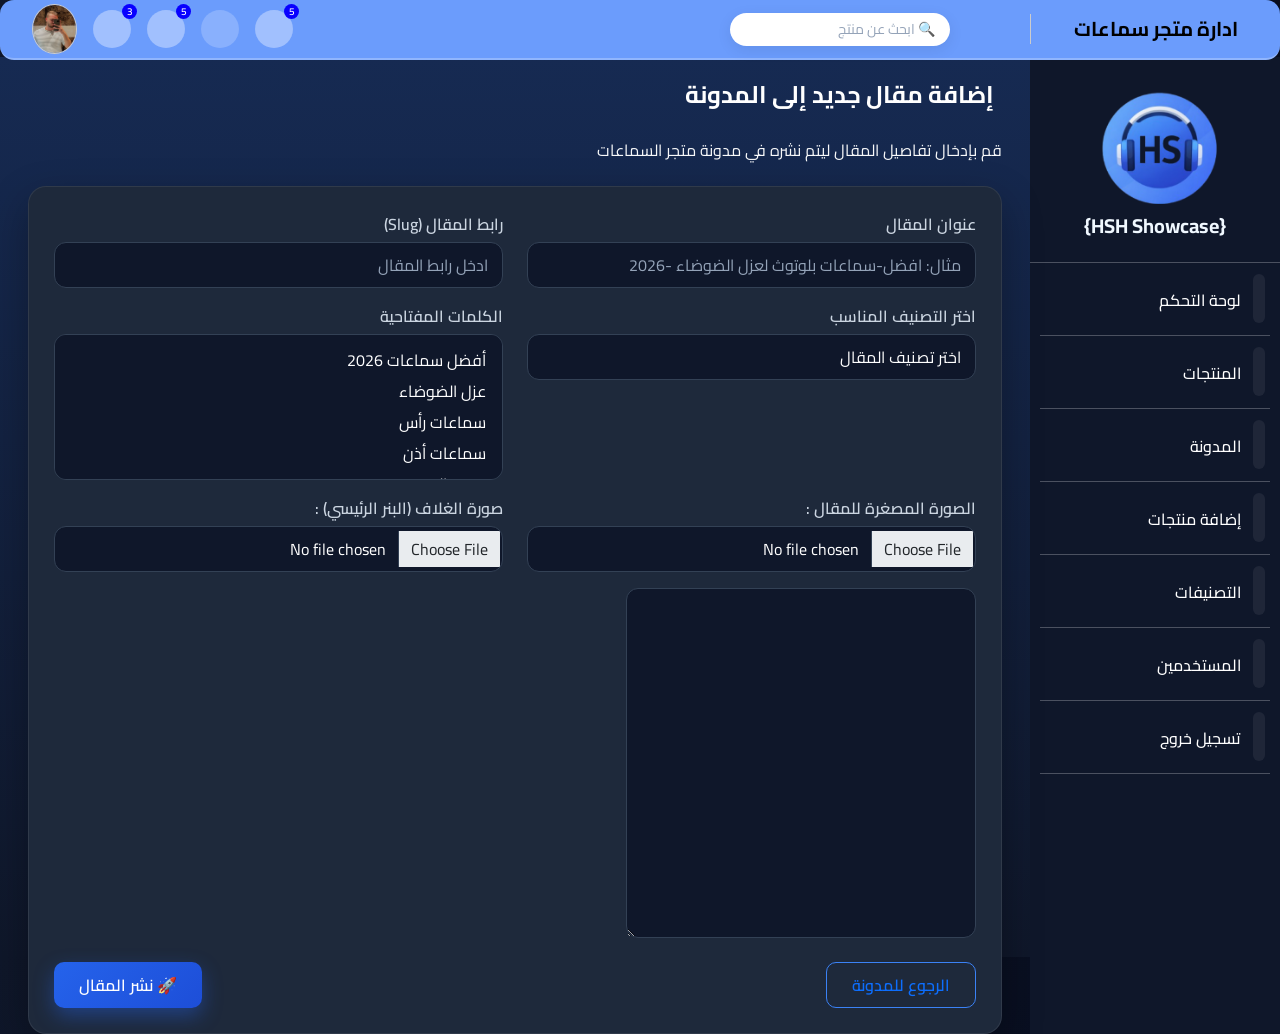
==== add-blogs.html @ 1dff1af6 "Add files via upload" ====
<!DOCTYPE html>
<html lang="ar" dir="rtl">

<head>
    <meta charset="UTF-8">
    <meta name="viewport" content="width=device-width, initial-scale=1.0">
    <title>اضافة مدونة</title>
    <link rel="stylesheet" href="https://cdnjs.cloudflare.com/ajax/libs/font-awesome/7.0.1/css/all.min.css"
        integrity="sha512-2SwdPD6INVrV/lHTZbO2nodKhrnDdJK9/kg2XD1r9uGqPo1cUbujc+IYdlYdEErWNu69gVcYgdxlmVmzTWnetw=="
        crossorigin="anonymous" referrerpolicy="no-referrer" />
    <link rel="stylesheet" href="assets/css/bootstrap.css">
    <link rel="stylesheet" href="assets/css/custom.css">
    <link rel="stylesheet" href="assets/css/style.css">
    <link href="https://cdn.jsdelivr.net/npm/select2@4.1.0-rc.0/dist/css/select2.min.css" rel="stylesheet" />
    <link rel="stylesheet" href="https://cdn.ckeditor.com/ckeditor5/47.4.0/ckeditor5.css">
    <style>
        .ck-editor__editable {
            height: 350px;
        }
    </style>

    <script>
        window.onload = function () {
            document.getElementById("loader").style.display = "none";
        }
    </script>

</head>

<body>

    <div class="" id="loader" style="width: 100%;">
        <img src="assets/images/loader.gif" width="50" alt="">
    </div>



    <div class="main-wrapper">
        <nav class="fixed-top">
            <header class="header d-flex justify-content-between py-1">
                <div class="right-header d-flex align-items-center gap-3">
                    <div class="logo d-none d-md-block ">
                        <a href="/index.html">ادارة متجر سماعات </a>
                    </div>
                    <div class="px-3">

                    </div>
                    <a href="#"><i class="fa-solid fa-chart-bar" id="sidebar-toggle"></i> </a>
                    <form action="" class="d-none d-md-block">
                        <input type="search" class="form-control form-control-sm" placeholder="🔍 ابحث عن منتج">

                    </form>
                </div>

                <div class="left-header d-flex align-items-center gap-3 px-3">
                    <div class="icons d-flex gap-3">
                        <a href="#" class="position-relative bell" data-bs-toggle="tooltip" title="الإشعارات">
                            <i class="fa-regular fa-bell"></i>
                        </a>



                        <div class="messages-container position-relative" id="messages-container">

                            <i class="fa-regular fa-envelope"></i>

                            <div class="messages-area" id="messages-area">

                                <div class="messages-header">
                                    <h4>أحدث الرسائل</h4>
                                </div>


                                <div class="message-item unread">

                                    <img src="https://i.pravatar.cc/150?img=12" class="msg-avatar">

                                    <div class="msg-content">

                                        <div class="msg-top">
                                            <span class="msg-name">محمد محمود</span>
                                            <hr class="text-black">
                                            <span class="msg-time text-black">الآن</span>
                                        </div>

                                        <p class="msg-text">هل يوجد سماعة JBL Tune 510BT</p>

                                    </div>

                                    <span class="msg-badge">جديد</span>

                                </div>


                                <div class="message-item unread">

                                    <img src="https://i.pravatar.cc/150?img=15" class="msg-avatar">

                                    <div class="msg-content">

                                        <div class="msg-top">
                                            <span class="msg-name">زياد رجب</span>
                                            <hr>
                                            <span class="msg-time text-black">قبل 3 دقائق</span>
                                        </div>

                                        <p class="msg-text">هل المنتج Galaxy Buds2 متوفر؟</p>

                                    </div>

                                    <span class="msg-badge">جديد</span>

                                </div>


                                <div class="message-item">

                                    <img src="https://i.pravatar.cc/150?img=22" class="msg-avatar">

                                    <div class="msg-content">

                                        <div class="msg-top">
                                            <span class="msg-name">أحمد مندو</span>
                                            <hr>
                                            <span class="msg-time text-black">قبل 10 دقائق</span>
                                        </div>

                                        <p class="msg-text">أرغب بمعرفة سعر المنتج</p>

                                    </div>

                                </div>


                                <div class="message-item">

                                    <img src="https://i.pravatar.cc/150?img=30" class="msg-avatar">

                                    <div class="msg-content">

                                        <div class="msg-top">
                                            <span class="msg-name">محمد علي</span>
                                            <hr>
                                            <span class="msg-time text-black">قبل 20 دقيقة</span>
                                        </div>

                                        <p class="msg-text">هل يوجد توصيل للطلبات؟</p>

                                    </div>

                                </div>


                                <div class="message-item">

                                    <img src="https://i.pravatar.cc/150?img=35" class="msg-avatar">

                                    <div class="msg-content">

                                        <div class="msg-top">
                                            <span class="msg-name">عمر خالد</span>
                                            <hr>
                                            <span class="msg-time text-black">قبل ساعة</span>
                                        </div>

                                        <p class="msg-text">أحتاج تفاصيل سماعة Sony</p>

                                    </div>

                                </div>


                                <div class="message-item">

                                    <img src="https://i.pravatar.cc/150?img=45" class="msg-avatar">

                                    <div class="msg-content">

                                        <div class="msg-top">
                                            <span class="msg-name">يوسف أحمد</span>
                                            <hr>
                                            <span class="msg-time text-black">اليوم</span>
                                        </div>

                                        <p class="msg-text">هل يوجد خصم على المنتج؟</p>

                                    </div>

                                </div>


                                <div class="message-item">

                                    <img src="https://i.pravatar.cc/150?img=50" class="msg-avatar">

                                    <div class="msg-content">

                                        <div class="msg-top">
                                            <span class="msg-name">محمود صالح</span>
                                            <hr>
                                            <span class="msg-time text-black">اليوم</span>
                                        </div>

                                        <p class="msg-text">أرغب بشراء المنتج</p>

                                    </div>

                                </div>


                            </div>

                        </div>




                        <a href="" class="position-relative bell" data-bs-toggle="tooltip" title="التعليقات"><i
                                class="fa-regular fa-bell"></i></a>
                        <a href="" class="position-relative heart" data-bs-toggle="tooltip" title="المفضلة"><i
                                class="fa-regular fa-heart"></i></a>
                    </div>

                    <div class="avatar">
                        <img width="70%" src="assets/images/avatar.jpg" alt="">
                    </div>

                    <a href="#users-online" data-bs-toggle="offcanvas"><i
                            class="fa-solid fa-bars-staggered active-users"></i></a>

                </div>
            </header>
        </nav>


        <div class="sidebar" id="sidebar">
            <div class="profile">
                <img width="60%" src="assets/images/download (1).png" alt="">
                <h3> {HSH Showcase} </h3>
            </div>
            <hr class="text-white">

            <ul class="ul-sidebar">

                <li class="mb-2 active">
                    <i class="fa-solid fa-gauge-high fs-5"></i>
                    <a href="index.html" class="m-r-10">لوحة التحكم</a>
                </li>
                <hr class="text-white">

                <li class="mb-2">
                    <i class="fa-solid fa-headphones fs-5"></i>
                    <a href="product.html" class="m-r-10">المنتجات</a>
                </li>
                <hr class="text-white">


                <li class="mb-2">
                    <i class="fa-solid fa-headphones fs-5"></i>
                    <a href="blog.html" class="m-r-10">المدونة</a>
                </li>
                <hr class="text-white">


                <li class="mb-2">
                    <i class="fa-solid fa-circle-plus fs-5"></i>
                    <a href="" class="m-r-10">إضافة منتجات</a>
                </li>
                <hr class="text-white">

                <li class="mb-2">
                    <i class="fa-solid fa-layer-group fs-5"></i>
                    <a href="" class="m-r-10">التصنيفات</a>
                </li>
                <hr class="text-white">

                <li class="mb-2">
                    <i class="fa-solid fa-users fs-5"></i>
                    <a href="">المستخدمين</a>
                </li>
                <hr class="text-white">

                <li class="mb-2">
                    <i class="fa-solid fa-right-from-bracket fs-5"></i>
                    <a href="">تسجيل خروج</a>
                </li>
                <hr class="text-white">

            </ul>
        </div>


        <div class="content p-3" id="content">
            <div class="inner-content">
                <div class="container-fluid">
                    <h4 class="text-white fw-bold p-2">إضافة مقال جديد إلى المدونة</h4>
                    <p class="text-light opacity-75 mb-4">قم بإدخال تفاصيل المقال ليتم نشره في مدونة متجر السماعات</p>

                    <div class="row">
                        <div class="col">
                            <div class="card p-3">
                                <form action="">
                                    <div class="row">
                                        <div class="col-md-6">
                                            <label class="fw-semibold">عنوان المقال</label>

                                            <input type="text" placeholder="مثال: افضل-سماعات بلوتوث لعزل الضوضاء -2026"
                                                class="form-control">
                                        </div>

                                        <div class="col-md-6">
                                            <label class="fw-semibold">رابط المقال (Slug)</label>

                                            <input type="text" placeholder="ادخل رابط المقال " class="form-control">
                                        </div>
                                    </div>

                                    <div class="row mt-3">
                                        <div class="col-md-6">
                                            <label class="fw-semibold">اختر التصنيف المناسب</label>

                                            <select class="form-select">
                                                <option selected disabled>اختر تصنيف المقال</option>
                                                <option value="2">مقارنات بين المنتجات</option>
                                                <option value="3">نصائح الشراء</option>
                                                <option value="5">سماعات رياضية</option>
                                                <option value="6">سماعات لاسلكية</option>
                                            </select>

                                        </div>

                                        <div class="col-md-6">
                                            <label class="fw-semibold">الكلمات المفتاحية</label>

                                            <select class="js-example-basic-multiple form-select" name="states[]"
                                                multiple="multiple">
                                                <option value="4">أفضل سماعات 2026</option>
                                                <option value="5">عزل الضوضاء</option>
                                                <option value="6">سماعات رأس</option>
                                                <option value="7">سماعات أذن</option>
                                                <option value="8">جودة الصوت</option>
                                                ...

                                            </select>
                                        </div>
                                    </div>
                                    <div class="row mt-3">
                                        <div class="col-md-6">
                                            <div class="mb-3">
                                                <label for="formFile" class="form-label">الصورة المصغرة للمقال
                                                    :</label>
                                                <input class="form-control" type="file" name="" id="">
                                            </div>
                                        </div>

                                        <div class="col-md-6">
                                            <div class="mb-3">
                                                <label for="formFile" class="form-label">صورة الغلاف (البنر الرئيسي)
                                                    :</label>
                                                <input class="form-control" type="file" name="" id="">
                                            </div>
                                        </div>
                                    </div>
                                    <div class="">
                                        <textarea name="editor" class="form-control text-editor" id="editor"></textarea>
                                    </div>

                                    <div class="mt-4 d-flex justify-content-between gap-3 flex-wrap">

                                        <button type="button" class="btn-draft">
                                            <a href="/blog.html" class="m-r-10">الرجوع للمدونة </a>
                                             
                                        </button>

                                        <button type="submit" class="btn-publish">
                                            🚀 نشر المقال
                                        </button>

                                    </div>


                                </form>




                            </div>
                        </div>
                    </div>


                </div>
            </div>
        </div>
    </div>







    <!-- users online list  -->

    <div class="offcanvas offcanvas-start" tabindex="-1" id="users-online" aria-labelledby="offcanvasExampleLabel">
        <div class="offcanvas-header">
            <h5 class="offcanvas-title text-white" id="offcanvasExampleLabel">المستخدمين المتصلين :</h5>
            <button type="button" class="btn-close btn-close-white" data-bs-dismiss="offcanvas"
                aria-label="Close"></button>
        </div>
        <div class="offcanvas-body">


            <div class="alert alert-success">
                كافة المستخدمين النشطين
            </div>


            <!-- 1 -->
            <div class="item-side-menu d-flex mb-3">
                <div class="avatar-info position-relative">
                    <div style="width: 10px; height: 10px;" class="spinner-grow text-success grow-user" role="status">
                        <span class="visually-hidden">Loading...</span>
                    </div>

                    <img width="50" src="assets/images/avatar.jpg" alt="">
                    <h4>محمد الاحمد </h4>
                </div>

                <div class="contact-info">
                    <i class="fa-solid fa-message chat-icon"></i>
                    <i class="fa-brands fa-facebook-messenger messenger-icon"></i>
                    <i class="fa-brands fa-square-whatsapp whatsapp-icon"></i>
                </div>

            </div>
            <!-- 2 -->
            <div class="item-side-menu d-flex mb-3">
                <div class="avatar-info position-relative">
                    <div style="width: 10px; height: 10px;" class="spinner-grow text-success grow-user" role="status">
                        <span class="visually-hidden">Loading...</span>
                    </div>
                    <img width="50" src="assets/images/users online/av2.jpg" alt="">

                    <h4 class="text-black">امير عبارة </h4>
                </div>

                <div class="contact-info">
                    <i class="fa-solid fa-message chat-icon"></i>
                    <i class="fa-brands fa-facebook-messenger messenger-icon"></i>
                    <i class="fa-brands fa-square-whatsapp whatsapp-icon"></i>
                </div>

            </div>
            <!-- 3 -->
            <div class="item-side-menu d-flex mb-3">
                <div class="avatar-info position-relative">
                    <div style="width: 10px; height: 10px;" class="spinner-grow text-success grow-user" role="status">
                        <span class="visually-hidden">Loading...</span>
                    </div>
                    <img width="50" src="assets/images/users online/avv.jpg" alt="">

                    <h4>غيث الدروبي</h4>
                </div>

                <div class="contact-info">
                    <i class="fa-solid fa-message chat-icon"></i>
                    <i class="fa-brands fa-facebook-messenger messenger-icon"></i>
                    <i class="fa-brands fa-square-whatsapp whatsapp-icon"></i>
                </div>

            </div>
            <!-- 4 -->
            <div class="item-side-menu d-flex mb-3">
                <div class="avatar-info position-relative">
                    <div style="width: 10px; height: 10px;" class="spinner-grow text-success grow-user" role="status">
                        <span class="visually-hidden">Loading...</span>
                    </div>
                    <img width="50" src="assets/images/users online/av7.jpg" alt="">

                    <h4>سمير العمر </h4>
                </div>

                <div class="contact-info">
                    <i class="fa-solid fa-message chat-icon"></i>
                    <i class="fa-brands fa-facebook-messenger messenger-icon"></i>
                    <i class="fa-brands fa-square-whatsapp whatsapp-icon"></i>
                </div>

            </div>
            <!-- 5 -->
            <div class="item-side-menu d-flex mb-3">
                <div class="avatar-info position-relative">
                    <div style="width: 10px; height: 10px;" class="spinner-grow text-success grow-user" role="status">
                        <span class="visually-hidden">Loading...</span>
                    </div>
                    <img width="50" src="assets/images/users online/av1.jpg" alt="">

                    <h4>زيد سباعي </h4>
                </div>

                <div class="contact-info">
                    <i class="fa-solid fa-message chat-icon"></i>
                    <i class="fa-brands fa-facebook-messenger messenger-icon"></i>
                    <i class="fa-brands fa-square-whatsapp whatsapp-icon"></i>
                </div>

            </div>
            <!-- 6 -->
            <div class="item-side-menu d-flex mb-3">
                <div class="avatar-info position-relative">
                    <div style="width: 10px; height: 10px;" class="spinner-grow text-success grow-user" role="status">
                        <span class="visually-hidden">Loading...</span>
                    </div>
                    <img width="50" src="assets/images/users online/avv4.jpg" alt="">

                    <h4>مصطفى محمداه </h4>
                </div>

                <div class="contact-info">
                    <i class="fa-solid fa-message chat-icon"></i>
                    <i class="fa-brands fa-facebook-messenger messenger-icon"></i>
                    <i class="fa-brands fa-square-whatsapp whatsapp-icon"></i>
                </div>

            </div>
            <!-- 7 -->
            <div class="item-side-menu d-flex mb-3">
                <div class="avatar-info position-relative">
                    <div style="width: 10px; height: 10px;" class="spinner-grow text-success grow-user" role="status">
                        <span class="visually-hidden">Loading...</span>
                    </div>
                    <img width="50" src="assets/images/users online/av8.jpg" alt="">

                    <h4>عبود الشامي </h4>
                </div>

                <div class="contact-info">
                    <i class="fa-solid fa-message chat-icon"></i>
                    <i class="fa-brands fa-facebook-messenger messenger-icon"></i>
                    <i class="fa-brands fa-square-whatsapp whatsapp-icon"></i>
                </div>

            </div>
            <!-- 8 -->
            <div class="item-side-menu d-flex mb-3">
                <div class="avatar-info position-relative">
                    <div style="width: 10px; height: 10px;" class="spinner-grow text-success grow-user" role="status">
                        <span class="visually-hidden">Loading...</span>
                    </div>
                    <img width="50" src="assets/images/users online/avv1.jpg" alt="">

                    <h4>فراس نعمة  </h4>
                </div>

                <div class="contact-info">
                    <i class="fa-solid fa-message chat-icon"></i>
                    <i class="fa-brands fa-facebook-messenger messenger-icon"></i>
                    <i class="fa-brands fa-square-whatsapp whatsapp-icon"></i>
                </div>

            </div>
            <!-- 9 -->
            <div class="item-side-menu d-flex mb-3">
                <div class="avatar-info position-relative">
                    <div style="width: 10px; height: 10px;" class="spinner-grow text-success grow-user" role="status">
                        <span class="visually-hidden">Loading...</span>
                    </div>
                    <img width="50" src="assets/images/users online/avv2.jpg" alt="">

                    <h4>كنان باريني  </h4>
                </div>

                <div class="contact-info">
                    <i class="fa-solid fa-message chat-icon"></i>
                    <i class="fa-brands fa-facebook-messenger messenger-icon"></i>
                    <i class="fa-brands fa-square-whatsapp whatsapp-icon"></i>
                </div>

            </div>
             <!-- 10 -->
            <div class="item-side-menu d-flex mb-3">
                <div class="avatar-info position-relative">
                    <div style="width: 10px; height: 10px;" class="spinner-grow text-success grow-user" role="status">
                        <span class="visually-hidden">Loading...</span>
                    </div>
                    <img width="50" src="assets/images/users online/avv3.jpg" alt="">

                    <h4>علي الهادي</h4>
                </div>

                <div class="contact-info">
                    <i class="fa-solid fa-message chat-icon"></i>
                    <i class="fa-brands fa-facebook-messenger messenger-icon"></i>
                    <i class="fa-brands fa-square-whatsapp whatsapp-icon"></i>
                </div>

            </div>

        </div>
    </div>

    <script>
        let messagescontainer = document.getElementById('messages-container');
        let messagesarea = document.getElementById('messages-area');

        messagescontainer.addEventListener('click', function () {
            messagesarea.style.display = messagesarea.style.display === "block" ? "none" : "block";

        });
    </script>


    <script src="https://cdn.jsdelivr.net/npm/apexcharts"></script>
    <script src="assets/js/charts.js"></script>
    <script src="assets/js/bootstrap.js"></script>
    <script>
        const offcanvas = document.getElementById('users-online');

        offcanvas.addEventListener('shown.bs.offcanvas', () => {
            // أظهر السكيلتون
            document.getElementById('users-skeleton').style.display = 'block';

            // بعد ثانية
            setTimeout(() => {
                document.getElementById('users-skeleton').style.display = 'none';

                document.querySelectorAll('.item-side-menu').forEach(item => {
                    item.style.display = 'flex';
                });
            }, 1200);
        });
    </script>


    <script>
        document.querySelectorAll('.message-item').forEach(item => {
            item.addEventListener('click', () => {
                item.classList.remove('unread');
                item.classList.add('read');
            });
        });
    </script>

    <script src="assets/js/script.js"></script>
    <script>
        document.addEventListener('DOMContentLoaded', function () {
            var tooltipTriggerList = [].slice.call(
                document.querySelectorAll('[data-bs-toggle="tooltip"]')
            );
            tooltipTriggerList.map(function (tooltipTriggerEl) {
                return new bootstrap.Tooltip(tooltipTriggerEl);
            });
        });
    </script>

    <script>
        $(document).ready(function () {
            $('.js-example-basic-multiple').select2({
                tags: true,
                maximumSelectionLength: 3
            });
        });
    </script>


    <script type="importmap">
    {
        "imports": {
            "ckeditor5": "https://cdn.ckeditor.com/ckeditor5/43.3.1/ckeditor5.js",
            "ckeditor5/": "https://cdn.ckeditor.com/ckeditor5/43.3.1/"
        }
    }

</script>

    <script type="module">
        import {
            ClassicEditor,
            Essentials,
            Bold,
            Italic,
            Underline,
            Strikethrough,
            Subscript,
            Superscript,
            Font,
            Paragraph,
            CodeBlock,
            Link,
            List,
            Image,
            ImageToolbar,
            ImageCaption,
            ImageStyle,
            ImageResize,
            Table,
            TableToolbar,
            MediaEmbed,
            BlockQuote,
            Alignment,
            Highlight,
            RemoveFormat,
            Heading,
            TodoList,
            Indent,
            IndentBlock
        } from 'ckeditor5';

        ClassicEditor
            .create(document.querySelector('#editor'), {
                plugins: [
                    Essentials, Bold, Italic, Underline, Strikethrough, Subscript, Superscript, Font, Paragraph, CodeBlock,
                    Link, List, Image, ImageToolbar, ImageCaption, ImageStyle, ImageResize, Table, TableToolbar,
                    MediaEmbed, BlockQuote, Alignment, Highlight, RemoveFormat, Heading, TodoList, Indent, IndentBlock
                ],
                toolbar: {
                    items: [
                        'undo', 'redo',
                        '|',
                        'heading',
                        '|',
                        'fontfamily', 'fontsize', 'fontColor', 'fontBackgroundColor',
                        '|',
                        'bold', 'italic', 'underline', 'strikethrough', 'subscript', 'superscript', 'code',
                        '|',
                        'link', 'uploadImage', 'blockQuote', 'codeBlock',
                        '|',
                        'alignment',
                        '|',
                        'bulletedList', 'numberedList', 'todoList', 'outdent', 'indent',
                        '|',
                        'insertTable', 'mediaEmbed',
                        '|',
                        'highlight', 'removeFormat'
                    ],
                    shouldNotGroupWhenFull: true
                },
                image: {
                    toolbar: [
                        'imageTextAlternative', 'toggleImageCaption', 'imageStyle:inline', 'imageStyle:block', 'imageStyle:side', 'linkImage'
                    ]
                },
                table: {
                    contentToolbar: ['tableColumn', 'tableRow', 'mergeTableCells', 'tableProperties', 'tableCellProperties']
                },
                language: {
                    lnguage: 'ar',
                    languageDirection: 'rtl'
                }
            })
            .then(editor => {
                console.log('Editor was initialized', editor);
            })
            .catch(error => {
                console.error(error);
            });
    </script>

</body>

</html>
---- assets/css/style.css ----
@import url('https://fonts.googleapis.com/css2?family=Cairo:wght@200..1000&display=swap');


body {
    background-color: #d5d8db;
    background-image:
        radial-gradient(circle at 1px 1px, rgba(0,0,0,0.03) 1px, transparent 0);
    background-size: 20px 20px;
    font-family: 'Cairo', sans-serif;
  background: linear-gradient(135deg, #0f172a, #020617);}



ul {
    list-style-type: none;
    padding: 0;
}


a {
    text-decoration: none;
}

/* header {
   background-color: #ffffff;
    box-shadow: 0 2px 10px rgba(0,0,0,0.08);
      backdrop-filter: blur(6px);
} */
header {
    background: rgba(66, 169, 233, 0.9);
    backdrop-filter: blur(8px);
    border-bottom: 1px solid #e5e7eb;
        min-width: 260px;
    border-radius: 14px;
    background-color: #6b9cfc;
     
       border-bottom: 2px solid rgba(255,255,255,0.25);

}

.header .icons a,
.header .icons i {
    width: 38px;
    height: 38px;
    display: flex;
    align-items: center;
    justify-content: center;
    background: rgba(255,255,255,0.2);
    border-radius: 50%;
    transition: all 0.25s ease;
}

.icons a i {
  transition: all 0.25s ease;
}

.icons a:hover i {
  transform: translateY(-2px) scale(1.1);
  color: #1d4ed8;
  text-shadow: 0 0 8px rgba(59,130,246,0.6);
}


.header .icons a:hover,
.header .icons i:hover {
    background: rgba(255,255,255,0.35);
    transform: translateY(-2px);
}

.bell::after,
.comment::after,
.envelope::after,
.heart::after {
    background-color: #1d4ed8; /* أزرق هادئ */
    font-weight: 600;
}



.logo {
    width: 250px;
    border-left:1px solid #ccc ;
    text-align: center;
}

.logo a{
    font-size: 20px;
    color: black;
    font-weight: bold;
}

.sidebar {
    width: 250px;
    background-color: #0f172a ;
    height: 110vh;
    position: fixed;
    overflow: hidden;
    transition: 2s;
    overflow-y: scroll;
    
}

.ul-sidebar li:hover {
  background-color: rgba(59, 130, 246, 0.15);
  transform: translateX(-4px);
  transition: 0.25s ease;
}

.ul-sidebar li.active::before {
  content: "";
  position: absolute;
  right: 0;
  top: 10%;
  height: 100%;
  width: 4px;
 
  border-radius: 4px;
}

.ul-sidebar li i {
  font-size: 18px;
  width: 24px;
  text-align: center;
  margin-left: 12px; /* لأن RTL */
  transition: 0.25s ease;
  opacity: 0.85;
}

.ul-sidebar li:hover i {
  transform: scale(1.15);
  opacity: 1;
}

.ul-sidebar li.active i {
  color: #e0f2fe;
  transform: scale(1.2);
}

.ul-sidebar li i {
  background: rgba(255,255,255,0.08);
  padding: 6px;
  border-radius: 8px;
}


.content {
     /* background-color:  #192b56; */
    height: 100vh;
    margin-right: 250px;
    margin-top: 57px;
    transition: 2s;
    background: linear-gradient(180deg, #162a52, #0f172a);
}


@media(max-width: 767px){
    .sidebar{
        width: 250;
        right: -250px;
    }
    .content{
        margin-right: 0;
    }
    .card {
        margin-top: 15px;
        width: 100%;
    }
}



.avatar img {
    width: 45px;     /* كبّرها */
    height: 50px;    /* مهم تخليها مربعة */
    border-radius: 70%;
    object-fit: cover;
    border: 1px solid #ccc;
}

.icons i 
, .active-users
,.sidebar-toggle
{
    font-size: 20px;
    color: black;
}

.profile {
    padding-top: 20px;
    display: flex;
    flex-direction: column;
    align-items: center;
}

.profile img {
  width: 90%;
  height: 90%;
  object-fit: cover;
}

.profile h3 {
    font-size: 20px;
    font-weight: bold;
    color: aliceblue;
    margin-top: 10px;
}

.ul-sidebar {
    margin-left: 10px;
    margin-right: 10px;
}

.ul-sidebar li {
cursor: pointer;
padding: 5px;
border-radius: 5px;
}

/* .active {
    background-color: rgb(130, 118, 118);
} */

.ul-sidebar li {
    font-weight: 500;
}

.ul-sidebar li:hover {
    background-color: rgba(14,165,233,0.2);
}


.ul-sidebar li:hover {
cursor: pointer;
background-color: #0ea5e9;
padding: 5px;
border-radius: 5px;
}

.ul-sidebar li a,
.ul-sidebar li i {
    color: white;

}

/* تخصيص عرض شريط التمرير  */
#sidebar::-webkit-scrollbar {
   width: 8px;
/* عرض شريط التمرير  */
}

/* تخصيص المسار     */
#sidebar::-webkit-scrollbar-track {
        background-color:#aba7a7;   
    /* لون الخلفية  */
     border-radius: 10PX;
    /* حواف مستديرة  */
}

/* تخصيص الجزء المتحرك  */

#sidebar::-webkit-scrollbar-thumb {
    background-color: blue;
    border-radius: 10px;
}

/* تخصيص الزر عند التمرير فوقه  */
#sidebar::-webkit-scrollbar-thumb:hover {
    background-color: #09d013;
}

.bell::after{
    position: absolute;
    content: "5";
    background-color: rgb(8, 0, 255) ;
    border-radius: 50%;
    color: white;
    font-size: 10px;
    display: flex;
    align-items: center;
    justify-content: center;
    width: 15px;
    height: 15px;
    font-size: 10px;
    top: -6px;
    right: -6px;

}

.comment::after {
    position: absolute;
    content: "7";
    background-color:rgb(8, 0, 255) ;
    width: 15px;
    height: 15px;
    border-radius: 50%;
    color: white;
    font-size: 10px;
    top: -6px;
    right: -6px;
    display: flex;
    align-items: center;
    justify-content: center;
}

.envelope::after {
    position: absolute;
    content: "3";
    background-color: rgb(8, 0, 255);
    width: 15px;
    height: 15px;
    border-radius: 50%;
    color: white;
    font-size: 10px;
    top: -6px;
    right: -6px;
    display: flex;
    align-items: center;
    justify-content: center; 
}

.heart::after {
    position: absolute;
    content: "3";
    background-color: rgb(8, 0, 255);
    width: 15px;
    height: 15px;
    border-radius: 50%;
    color: white;
    font-size: 10px;
    top: -6px;
    right: -6px;
    display: flex;
    align-items: center;
    justify-content: center;
}



.stat {
    padding: 24px;
    border-radius: 16px;           
    display: flex;
    justify-content: space-between;
    align-items: center;
    box-shadow: 0 10px 25px rgba(0,0,0,0.12); 
   position: relative;
    overflow: hidden;

    transition: transform 0.2s ease, box-shadow 0.2s ease;
}




.stat::before {
    content: "";
    position: absolute;
    top: 0;
    right: 0;
    width: 100%;
    height: 5px;
    background: rgba(255,255,255,0.6);
}

.stat:hover {
    transform: translateY(-4px);
    box-shadow: 0 15px 35px rgba(0,0,0,0.18);
}

/* عدد السماعات */
.stat-red {
     transform: scale(1);
    background: linear-gradient(135deg, #3f60bb, #2563eb);
     box-shadow: 0 20px 45px rgba(59,130,246,0.35);
}

/* عدد الطلبات */
.stat-green {
     transform: scale(1);
    background: linear-gradient(135deg, #0ea5e9, #4538f8);
     box-shadow: 0 20px 45px rgba(59,130,246,0.35);
}

/* عدد الزبائن */
.stat-blue {
     transform: scale(1);
    background: linear-gradient(135deg, #1d4ed8, #519fff);
     box-shadow: 0 20px 45px rgba(59,130,246,0.35);
}

/* إجمالي الأرباح */
.stat-yellow {
     transform: scale(1);
    background: linear-gradient(135deg, #2964ee, #3961e4);
      box-shadow: 0 20px 45px rgba(59,130,246,0.35);
}





.stat h3 {
    font-size: 20px;
    opacity: 0.85;
       text-transform: uppercase;
}

.stat h4 {
        font-size: 34px;
    font-weight: 800;
    letter-spacing: 0.5px;
}

.stat h4::after {
    content: "";
    display: block;
    width: 40px;
    height: 3px;
    background: rgba(255,255,255,0.4);
    margin-top: 6px;
    border-radius: 3px;
}


.stat p {
    font-size: 17px;
    opacity: 0.8;
}

.stat i {
    background: rgba(255,255,255,0.2);
    padding: 12px;
    border-radius: 50%;
        font-size: 26px;
    opacity: 0.9;
}


.stat h3 {
    font-size: 18px;
    margin-bottom: 5px;
      font-family: 'Cairo', sans-serif;
}

.stat h1 {
    font-size: 26px;
    font-weight: bold;
    color: #fff;
    font-family: 'Cairo', sans-serif;
}



.td:nth-child(3) {
    width: 80px;
    text-align: center;
}

.content .price {
align-items: center;
justify-content: center;
padding: 22px;
    font-weight: 700;

}

.status {
    padding: 4px 10px;
    border-radius: 999px;
    font-size: 12px;
    font-weight: 600;
}

.status.available {
    background: #dcfce7;
    color: #166534;
}

.status.out {
    background: #fee2e2;
    color: #991b1b;
}

table tbody tr {
    transition: background-color 0.3s ease;
}

table tbody tr:hover {
    background-color: #f7f7f8;
}



.text-editor {
    height:350px !important;
    width: 350px;
}

.item-side-menu {
    display: flex;
    justify-content: space-between;
    align-items: center;
    padding: 15px;
    background-color: #eee;
    border-radius: 5px;
    border-bottom: 2px solid #00B3FF;
}

.item-side-menu {
  transition: 0.50s ease;
   display: none;
}

.item-side-menu:hover {
  background-color: #e6f4ff;
  transform: translateX(-4px);
}


.avatar-info {
    display: flex;
    align-items: center;
    gap: 15px;
}

.avatar-info .grow-user {
  box-shadow: 0 0 0 3px rgba(34,197,94,0.2);
}


.avatar-info img {
    width: 50px;
    border-radius: 50%;
    border: 1px solid #eee;
}

.avatar-info h4 {
font-size: 15px;
font-weight: 600;
}

.contact-info {
    display: flex;
    gap: 15px;
}

.contact-info i {
    font-size: 30px;
    transition: 0.3s;
}

.contact-info i:hover {
    transform: scale(1.2);
    cursor: pointer;
}

.whatsapp-icon {
    color: #09d013;
}

.messenger-icon {
color: #00B3FF;
}

.contact-info i {
  padding: 8px;
  border-radius: 50%;
  background: #f1f5f9;
}

.contact-info i:hover {
  background: #dbeafe;
}



.grow-user {
    position: absolute;
    top: 0;
}


#loader {
    position: fixed;
    top: 0;
    left: 0;
    height: 100vh;
    width: 100vh;
    background-color: white;
    display: flex;
    align-items: center;
    justify-content: center;
    z-index: 9999;
}

.messages-container {
    cursor: pointer;
}

.messages-area {
    background: #ffffff;
    width: 300px;
    max-width: 92vw;
    top: 55px;
    right: -80px;
    left: auto;
    padding: 0;
    border-radius: 16px;
    box-shadow: 0 15px 40px rgba(0,0,0,0.15);
    border: none;
    overflow: hidden;
    display: none;
    z-index: 2000;

}

.messages-area li {
    padding: 14px 16px;
    transition: 0.25s ease;
    border-bottom: 1px solid #f1f5f9;
}

.messages-area li:hover {
    background-color: #f1f5ff;
    transform: none;
}



.messages-area img {
  border-radius: 50%;
  border: 2px solid #e5e7eb;
}


.messages-header {
    background: linear-gradient(135deg, #2563eb, #3b82f6);
    height: 55px;
    display: flex;
    justify-content: center;
    align-items: center;
}

.messages-header h3 {
    color: white;
    font-size: 18px;
    font-weight: 600;
}


/* رسالة غير مقروءة */
.message-item.unread {
    background-color: #f0f6ff;
    font-weight: 600;
}

/* شارة جديد */
.badge-new {
    background: #2563eb;
    color: #fff;
    font-size: 11px;
    padding: 3px 8px;
    border-radius: 12px;
    margin-left: 8px;
}

/* لما تنقرأ */
.message-item.read {
    background-color: #fff;
    font-weight: 400;
}

.message-item.read .badge-new {
    display: none;
}


.messages-header h3 {
color: white;
font-size: 22px;
}

.messages-area li.unread {
  background-color: #eef2ff;
  border-right: 4px solid #3b82f6;
  font-weight: 600;
}

.messages-area li.unread::after {
  content: "جديد";
  background: #3b82f6;
  color: white;
  font-size: 10px;
  padding: 2px 6px;
  border-radius: 999px;
}

.item-menu-left {
    align-items: center;
        gap: 9px;
}


.item-menu-left img {
    width: 50px;
    border-radius: 50%;
    border: 2px solid #ccc;
    gap: 9px;
}

.item-menu-left  h4 {
    font-size: 20px;
}


/* Skeleton Loading */
.skeleton-user {
  height: 70px;
  border-radius: 10px;
  background: linear-gradient(
    90deg,
    #e5e7eb 25%,
    #f3f4f6 37%,
    #e5e7eb 63%
  );
  background-size: 400% 100%;
  animation: shimmer 2s infinite;
  margin-bottom: 12px;
}

@keyframes shimmer {
  0% {
    background-position: 100% 0;
  }
  100% {
    background-position: -100% 0;
  }
}

.blog-card {
    background: #1e293b;
    border-radius: 14px;
    overflow: hidden;
    transition: 0.3s;
    box-shadow: 0 10px 25px rgba(0,0,0,0.3);
}

.blog-card:hover {
    transform: translateY(-6px);
}

.blog-card img {
    height: 200px;
    object-fit: cover;
    width: 100%;
}

.blog-content {
    padding: 15px;
    color: #fff;
}

.blog-category {
    background: linear-gradient(135deg,#2563eb,#06b6d4);
    padding: 4px 10px;
    border-radius: 20px;
    font-size: 12px;
    display: inline-block;
    margin-bottom: 8px;
}

.blog-content h5 {
    font-weight: 700;
}

.blog-content p {
    font-size: 14px;
    color: #cbd5e1;
}

.blog-card img {
    height: 280px;
}

.blog-wrapper {
    padding: 40px;
}

.blog-card {
    border-radius: 18px;
    overflow: hidden;
    transition: 0.3s;
}

.blog-card:hover {
    transform: translateY(-8px);
}

.blog-card img {
    height: 240px;
    object-fit: cover;
}

.content .container-fluid {
    max-width: 1400px;
}

.blog-card img {
    height: 220px;
    object-fit: cover;
    transition: transform 0.4s ease;
}

.blog-card:hover img {
    transform: scale(1.05);
}

.blog-card .btn {
    border-radius: 8px;
    font-weight: 600;
    padding: 6px 14px;
}

.blog-card {
    background: #1e293b;
    border-radius: 16px;
    overflow: hidden;
    transition: 0.3s;
    box-shadow: 0 10px 30px rgba(0,0,0,0.25);
}

.blog-card:hover {
    transform: translateY(-8px);
    box-shadow: 0 20px 40px rgba(0,0,0,0.35);
}

.blog-card img {
    height: 250px;
    width: 100%;
    object-fit: cover;
}

.blog-content {
    padding: 20px;
    color: white;
}

.blog-category {
    background: #2563eb;
    padding: 5px 12px;
    border-radius: 20px;
    font-size: 12px;
}

.blog-meta {
    display: flex;
    justify-content: space-between;
    align-items: center;
    margin-bottom: 15px;
}

.blog-info span {
    font-size: 13px;
    margin-left: 10px;
    opacity: 0.7;
}

.blog-actions {
    display: flex;
    justify-content: space-between;
    align-items: center;
    margin-top: 15px;
}

.blog-card {
    background: #1e293b;
    border-radius: 18px;
    overflow: hidden;
    transition: all 0.4s ease;
    box-shadow: 0 10px 25px rgba(0,0,0,0.25);
}

.blog-card img {
    height: 230px;
    width: 100%;
    object-fit: cover;
    transition: transform 0.5s ease;
}

.blog-card:hover {
    transform: translateY(-10px);
    box-shadow: 0 20px 45px rgba(0,0,0,0.4);
}

.blog-card:hover img {
    transform: scale(1.08);
}

.blog-content {
    padding: 22px;
}

.blog-content h5 {
    font-size: 20px;
    font-weight: 700;
    margin-bottom: 10px;
}

.blog-content p {
    font-size: 14px;
    opacity: 0.85;
    margin-bottom: 15px;
}

.blog-content .btn {
    border-radius: 30px;
    padding: 6px 18px;
    font-size: 13px;
    transition: all 0.3s ease;
}

.blog-content .btn:hover {
    transform: scale(1.05);
}

.blog-card {
    display: flex;
    flex-direction: column;
    height: 100%;
    border-radius: 20px;
    overflow: hidden;
}

.blog-content {
    flex: 1;
    display: flex;
    flex-direction: column;
    justify-content: space-between;
}

.status {
    padding: 5px 12px;
    border-radius: 20px;
    font-size: 13px;
    font-weight: 500;
}

.available {
    background: #dcfce7;
    color: #16a34a;
}

.unavailable {
    background: #fee2e2;
    color: #dc2626;
}


.blog-image {
  position: relative;
}

.blog-badge {
  position: absolute;
  top: 15px;
  right: 15px;
  background: linear-gradient(45deg, #2563eb, #3b82f6);
  color: white;
  padding: 6px 14px;
  font-size: 12px;
  border-radius: 20px;
  font-weight: 600;
  box-shadow: 0 5px 15px rgba(0,0,0,0.3);
  animation: pulseBadge 2s infinite;
}

@keyframes pulseBadge {
  0% { transform: scale(1); }
  50% { transform: scale(1.08); }
  100% { transform: scale(1); }
}

/* ========================= */
/* GLOBAL RESPONSIVE FIX */
/* ========================= */

@media (max-width: 991px) {

    /* سايدبار يختفي */
    .sidebar {
    position: fixed;
    top: 57px;          /* تحت الهيدر مباشرة */
    right: -260px;      /* مخفي */
    width: 250px;
    height: calc(100vh - 57px);
    transition: 0.3s ease;
    z-index: 999;
  }

  .sidebar.active {
    right: 0;           /* يظهر */
  }

    /* المحتوى ياخد كامل العرض */
    .content {
        margin-right: 0 !important;
        width: 100%;
    }

    /* الهيدر يرتب */
    .header {
        flex-wrap: wrap;
        gap: 10px;
    }

    .header form {
        display: none !important;
    }

    /* كروت الإحصائيات */
    .stat {
        margin-bottom: 15px;
    }

    /* الجداول ما تكسر الشاشة */
.mobile-table {
    overflow-x: auto;
}

#productsTable {
    width: 100%;
    table-layout: auto;
}

    /* الصور تصغر */
    .table img {
        width: 70px;
        height: auto;
    }

    /* الكروت */
    .card {
        width: 100%;
    }

    /* offcanvas */
    .offcanvas {
        width: 85% !important;
    }


}


.card {
    background: #1e293b;
    border-radius: 18px;
    box-shadow: 0 20px 45px rgba(0,0,0,0.35);
    border: none;
}

.form-control,
.form-select {
    background: #0f172a;
    border: 1px solid #334155;
    color: #fff;
    border-radius: 12px;
}

.form-control:focus,
.form-select:focus {
    background: #0f172a;
    border-color: #3b82f6;
    box-shadow: 0 0 0 3px rgba(59,130,246,0.2);
    color: #fff;
}

.tox-tinymce {
    border-radius: 16px !important;
    overflow: hidden;
}

.btn-primary {
    background: linear-gradient(135deg,#2563eb,#3b82f6);
    border: none;
    border-radius: 12px;
    font-weight: 600;
}

h4 {
    color: white;
    font-weight: 700;
    margin-bottom: 25px;
}

/* ================= BLOG ADD PAGE ================= */

.content h4 {
    font-size: 24px;
    font-weight: 700;
    margin-bottom: 20px;
}

/* الكارد */
.content .card {
    background: #1e293b;
    border-radius: 18px;
    border: 1px solid rgba(255,255,255,0.08);
    box-shadow: 0 15px 40px rgba(0,0,0,0.3);
    padding: 25px !important;
}

/* اللابل */
.content label {
    color: #cbd5e1;
    font-weight: 600;
    margin-bottom: 6px;
}

/* الانبوت */
.content .form-control,
.content .form-select {
    background: #0f172a;
    border: 1px solid #334155;
    color: #fff;
    border-radius: 12px;
    padding: 10px 14px;
    transition: 0.3s ease;
}

.content .form-control:focus,
.content .form-select:focus {
    border-color: #3b82f6;
    box-shadow: 0 0 0 3px rgba(59,130,246,0.2);
    background: #0f172a;
    color: #fff;
}

/* placeholder */
.content .form-control::placeholder {
    color: #94a3b8;
}

/* select2 */
.select2-container--default .select2-selection--multiple {
    background: #0f172a;
    border: 1px solid #334155;
    border-radius: 12px;
    min-height: 45px;
}

.select2-container--default .select2-selection--multiple .select2-selection__choice {
    background-color: #2563eb;
    border: none;
    color: white;
    border-radius: 20px;
    padding: 4px 10px;
}

/* CKEDITOR DARK */
.ck-editor__editable {
    background: #0f172a !important;
    color: #ffffff !important;
    border-radius: 12px !important;
}

.ck-toolbar {
    background: #1e293b !important;
    border: none !important;
}

.ck-button {
    color: white !important;
}

.ck-button:hover {
    background: rgba(59,130,246,0.2) !important;
}

.language: {
    ui: 'ar',
    content: 'ar'
}

.btn-draft {
    background: transparent;
    border: 1px solid #3b82f6;
    color: #93c5fd;
    padding: 10px 25px;
    border-radius: 10px;
    font-weight: 600;
    transition: 0.3s ease;
}

.btn-draft:hover {
    background: rgba(59,130,246,0.15);
    transform: translateY(-2px);
}

.btn-publish {
    background: linear-gradient(135deg, #2563eb, #1d4ed8);
    border: none;
    color: white;
    padding: 10px 25px;
    border-radius: 10px;
    font-weight: 600;
    box-shadow: 0 8px 20px rgba(37,99,235,0.4);
    transition: 0.3s ease;
}

.btn-publish:hover {
    transform: translateY(-3px);
    box-shadow: 0 12px 30px rgba(37,99,235,0.6);
}


/* زر العمليات */
.table .btn {
    background: #2563eb;
    border: none;
    border-radius: 10px;
    font-size: 14px;
    padding: 6px 14px;
}

.table .btn:hover {
    background: #1d4ed8;
}

.custom-light-table {
    background: #ffffff;
    border-radius: 16px;
    overflow: hidden;
    box-shadow: 0 10px 30px rgba(0,0,0,0.08);
}

.custom-light-table thead {
    background: linear-gradient(135deg, #3b82f6, #2563eb);
    color: #fff;
}

.custom-light-table th {
    font-weight: 600;
    border: none;
    padding: 16px;
}

.custom-light-table td {
    padding: 14px 16px;
    vertical-align: middle;
    border-color: #eef2f7;
}

.custom-light-table tbody tr {
    transition: 0.25s ease;
}

.custom-light-table tbody tr:hover {
    background: #f1f5ff;
}

.status {
    padding: 6px 14px;
    border-radius: 20px;
    font-size: 13px;
    font-weight: 600;
}

.status.available {
    background: #dcfce7;
    color: #16a34a;
}

.status unavailable{
    background: #fee2e2 !important;
    color: #dc2626 !important;
}

/* ===== PRODUCT IMAGE FIX ===== */

.img-box {
    width: 75px;
    height: 75px;
    border-radius: 14px;
    overflow: hidden;
    background: #ffffff;
    display: flex;
    align-items: center;
    justify-content: center;
}

.product-img {
    width: 100%;
    height: 100%;
    object-fit: cover;   /* يخليها تملا المربع */
    display: block;
}


/* ===== FINAL LIGHT TABLE STYLE ===== */

.table {
    background: #ffffff;
    border-radius: 18px;
    overflow: hidden;
    box-shadow: 0 10px 30px rgba(0,0,0,0.08);
}

.table thead {
    background: linear-gradient(135deg, #3b82f6, #2563eb);
}

.table thead th {
    color: #fff;
    padding: 18px;
    font-weight: 600;
    border: none;
    text-align: center;
}

.table tbody tr {
    background: #ffffff;
    transition: 0.25s ease;
}

.table tbody tr:nth-child(even) {
    background: #f8fafc;
}

.table tbody tr:hover {
    background: #eef2ff;
}

.table td {
    padding: 18px;
    text-align: center;
    vertical-align: middle;
    border-top: 1px solid #e5e7eb;
}

.img-box {
    width: 70px;
    height: 70px;
    border-radius: 14px;
    overflow: hidden;
    background: #f1f5f9;
    display: flex;
    align-items: center;
    justify-content: center;
}

.img-box img {
    width: 100%;
    height: 100%;
    object-fit: contain;
}

/* ===== SEARCH STYLE ===== */

#productSearch {
    background: #ffffff;
    color: #1e293b;
    border: 1px solid #cbd5e1;
    border-radius: 12px;
    padding: 10px 15px;
    transition: 0.3s ease;
    box-shadow: 0 4px 12px rgba(0,0,0,0.05);
}

#productSearch::placeholder {
    color: #94a3b8;
}

#productSearch:focus {
    border-color: #3b82f6;
    box-shadow: 0 0 0 4px rgba(59,130,246,0.2);
    outline: none;
}

/* ===== HEADER SEARCH ===== */

.header form input {
    background: #ffffff;
    border: none;
    border-radius: 20px;
    padding: 6px 15px;
    width: 220px;
    font-size: 14px;
    transition: 0.3s ease;
    box-shadow: 0 4px 15px rgba(0,0,0,0.08);
}

.header form input::placeholder {
    color: #94a3b8;
}

.header form input:focus {
    outline: none;
    width: 260px; /* يكبر شوي وقت الكتابة */
    box-shadow: 0 0 0 3px rgba(59,130,246,0.3);
}

.item-menu-left h4 {
    color: #020617;
    align-items: center;
    text-align: center;
    margin-bottom: 10px;
}



.product-filters {
    display: flex;
    gap: 12px;
    margin-bottom: 20px;
}

.filter-btn {
    padding: 8px 20px;
    border-radius: 50px;
    border: 1px solid #3b82f6;
    background: transparent;
    color: #93c5fd;
    font-weight: 600;
    cursor: pointer;
    transition: 0.3s ease;
}

.filter-btn:hover {
    background: rgba(59,130,246,0.15);
    transform: translateY(-2px);
}

.filter-btn.active {
    background: linear-gradient(135deg,#2563eb,#3b82f6);
    color: #fff;
    box-shadow: 0 6px 18px rgba(37,99,235,0.4);
    border: none;
}

.messages-area {
    width: 320px;
    background: #ffffff;
    top: 40px;
    left: 0;
    border-radius: 14px;
    box-shadow: 0 15px 35px rgba(0,0,0,0.15);
    padding: 0;
    overflow: hidden;
    z-index: 999;
    max-height: 400px;
    overflow-y: auto;
}

.messages-header {
    background: linear-gradient(45deg, #3a7bd5, #00d2ff);
    padding: 12px;
    text-align: center;
    color: white;
    font-weight: bold;
}

.message-item {
    display: flex;
    align-items: center;
    gap: 12px;
    padding: 12px 15px;
    border-bottom: 1px solid #f1f1f1;
    cursor: pointer;
    transition: 0.3s ease;
    background: #fff;
}

.message-item:hover {
    background: #f5f9ff;
}

.message-item img {
    width: 45px;
    height: 45px;
    border-radius: 50%;
}

.message-info {
    flex: 1;
}

.message-info h6 {
    margin: 0;
    font-size: 14px;
    font-weight: 600;
}

.message-info p {
    margin: 2px 0 0;
    font-size: 12px;
    color: #777;
}

.unread {
    background: #eef5ff;
}

.badge-new {
    background: #3a7bd5;
    color: white;
    font-size: 11px;
    padding: 3px 8px;
    border-radius: 20px;
}

/* ===== Modal Modern Style ===== */

.modal-content {
    border-radius: 20px;
    border: none;
    padding: 10px;
}

.modal-header {
    border-bottom: none;
}

.modal-title {
    font-weight: 700;
    color: #1e293b;
}

.modal-body label {
    font-weight: 600;
    margin-bottom: 6px;
    color: #334155;
}

.modal-body .form-control,
.modal-body textarea {
    border-radius: 12px;
    border: 1px solid #e2e8f0;
    background: #f8fafc;
    padding: 10px 14px;
    transition: 0.3s ease;
}

.modal-body .form-control:focus,
.modal-body textarea:focus {
    border-color: #3b82f6;
    box-shadow: 0 0 0 3px rgba(59,130,246,0.15);
    background: #ffffff;
}

.modal-body textarea {
    min-height: 90px;
    resize: none;
}

/* Buttons */

.modal-footer {
    border-top: none;
    justify-content: flex-start;
    gap: 10px;
}

.modal-footer .btn-primary {
    background: linear-gradient(135deg, #2563eb, #3b82f6);
    border: none;
    border-radius: 10px;
    padding: 8px 18px;
}

.modal-footer .btn-danger {
    border-radius: 10px;
    padding: 8px 18px;
}

.item-side-menu h4 {
    color: #020617;
}

.delete {
    background-color: #7999f1;
}

.modal-dialog  {
    background-color: #1d4ed8;
}


/* ===== Mobile Table Fix ===== */

@media (max-width: 768px) {

    .mobile-table {
        overflow-x: auto;
        border-radius: 15px;
    }

    #productsTable {
width: 100%;
min-width: auto;
}

    #productsTable th,
    #productsTable td {
        white-space: normal;
        font-size: 13px;
    }

}


/* ===== Search Mobile Fix ===== */

.search-wrapper {
    display: flex;
    justify-content: center;
}

#productSearch {
    width: 300px;
    max-width: 100%;
    border-radius: 12px;
    padding: 8px 15px;
}

@media (max-width: 768px) {

    #productSearch {
        width: 100%;
    }

}

.message-text h4{
  font-size:15px;
  margin:0;
}

.message-text p{
  font-size:13px;
  color:#6b7280;
  margin:0;
}

.messages-area{
    width:320px;
    background:#ffffff;
    border-radius:12px;
    box-shadow:0 10px 30px rgba(0,0,0,0.15);
    padding:5px 0;
}

.message-item{
    display:flex;
    align-items:center;
    gap:10px;
    padding:10px 15px;
    border-bottom:1px solid #eee;
    transition:0.2s;
}

.message-item:hover{
    background:#f5f7fb;
}

.msg-avatar{
    width:40px;
    height:40px;
    border-radius:50%;
    object-fit:cover;
}

.msg-content{
    flex:1;
}

.msg-top{
    display:flex;
    justify-content:space-between;
}

.msg-name{
    font-size:14px;
    font-weight:600;
}

.msg-time{
    font-size:11px;
    color:#777;
}

.msg-text{
    font-size:20px;
    color:#000000;
    margin:2px 0 0;
}

.msgg {
  font-size: 30px;
}

.msg-badge{
    background:#2563eb;
    color:#fff;
    font-size:10px;
    padding:3px 6px;
    border-radius:8px;
}

/* تحسين قائمة الرسائل */

.messages-area{
width:320px;
background:#ffffff;
border-radius:12px;
box-shadow:0 10px 25px rgba(0,0,0,0.12);
padding:8px 0;
}

.messages-area li{
display:flex;
align-items:center;
gap:10px;
padding:10px 14px;
border-bottom:1px solid #f1f1f1;
transition:0.2s;
}

.messages-area li:last-child{
border-bottom:none;
}

.messages-area li:hover{
background:#f5f7fb;
cursor:pointer;
}

.messages-area img{
width:38px;
height:38px;
border-radius:50%;
object-fit:cover;
}

.messages-area h4{
font-size:14px;
margin:0;
font-weight:600;
}

.messages-area p{
font-size:14px;
color:#000000;
margin:0;
}

.messages-area li.unread{
background:#eef2ff;
border-right:3px solid #2563eb;
}

.offcanvas-start {
    background-color:#1b2a44;
}

.chat-icon{
color:#3b82f6;
cursor:pointer;
}

.item-side-menu{
background:#f8fafc;
border-radius:10px;
padding:10px;
transition:0.2s;
}

.item-side-menu:hover{
background:#eaf1ff;
transform:translateY(-2px);
box-shadow:0 5px 12px rgba(0,0,0,0.1);
}



.avatar-info{
display:flex;
align-items:center;
gap:10px;
}

.avatar-info h4{
margin:0;
font-size:14px;
color:#000;
}

.item-side-menu{
display:flex;
align-items:center;
justify-content:space-between;
padding:10px;
background:#f5f5f5;
border-radius:10px;
}

.contact-info{
display:flex;
gap:10px;
font-size:18px;
}

/* .offcanvas .btn-close{
filter: invert(1);
} */


.messages-area{
position:absolute;
top:45px;
right:-90px;   /* هذا السطر يزحها لليمين */
width:320px;
max-height:420px;
overflow-y:auto;
background:#1e2b45;
border-radius:10px;
box-shadow:0 10px 25px rgba(0,0,0,0.4);
padding:10px;
display:none;
z-index:999;
scrollbar-width:thin;
scrollbar-color:#4a6cf7 transparent;
}

.messages-header{
padding:10px;
border-bottom:1px solid rgba(255,255,255,0.1);
margin-bottom:10px;
}

.messages-header h4{
color:#fff;
font-size:16px;
margin:0;
}

.message-item{
display:flex;
align-items:center;
gap:10px;
padding:10px;
border-radius:8px;
transition:0.3s;
margin-bottom:8px;   /* هذا الفراغ بين الرسائل */
border-bottom:1px solid rgba(255,255,255,0.05);
}

.message-item:hover{
background:#568bf6;
}

.msg-avatar{
width:40px;
height:40px;
border-radius:50%;
}

.msg-content{
flex:1;
}

.msg-name{
color:#080808;
font-weight:600;
font-size:14px;
}

.msg-time{
font-size:12px;
color:#fafbfc;
margin-right:5px;
}

.msg-text{
font-size:13px;
color:#c7d2fe;
margin:2px 0 0 0;
}

.msg-badge{
background:#3b82f6;
color:#fff;
font-size:11px;
padding:2px 8px;
border-radius:20px;
}

/* .messages-area::before{
content:"";
position:absolute;
top:-5px;   
border-width:10px;
border-style:solid;
border-color:transparent transparent #1e2b45 transparent;
} */

.messages-area::-webkit-scrollbar{
width:6px;
}

.messages-area::-webkit-scrollbar-track{
background:transparent;
}

.messages-area::-webkit-scrollbar-thumb{
background:#4a6cf7;
border-radius:10px;
}

.text-black {
    color: #000;
}

.contact-info i{
font-size:22px;
margin-left:15px;
}

/* .modal-body {
    background-color: #1d4ed8;
} */

.dropdown-toggle {
background-color:#4067b5;
border-radius: 10px;
padding-bottom: 10px;
align-items: center;

}
.modal-content{
    background-color: #0f172a;
}


/* افتراضياً زر التفاصيل مخفي */
.show-mobile{
display:none;
}

/* تابلت */
@media (max-width: 992px){

.hide-tablet{
display:none;
}

}

/* موبايل */
@media (max-width: 768px){

.hide-mobile{
display:none;
}

.show-mobile{
display:table-cell;
text-align:center;
}

}


.details-row td{
background:#f1f5ff;
padding:15px;
}

.mobile-details{
display:flex;
gap:20px;
flex-wrap:wrap;
font-size:14px;
}

.show-mobile{
display:none;
}

/* شاشة متوسطة */
@media (max-width:1100px){

.hide-tablet{
display:none;
}

}

/* شاشة صغيرة */
@media (max-width:1100px){

.show-mobile{
display:table-cell;
text-align:center;
}

}

.mobile-details{
display:flex;
flex-direction:column;
gap:12px;
align-items:flex-start;
}

.detail-box{
background:#ffffff;
padding:10px 15px;
border-radius:10px;
box-shadow:0 5px 15px rgba(0,0,0,0.08);
width:100%;
text-align:right;
}


@media (max-width:768px){

body {
overflow-x: hidden;
}

.container-fluid {
padding-left: 10px;
padding-right: 10px;
}

}

@media (max-width:768px){

.status.available {
    position: relative;
    top: -20px;
    right: 45px;   /* عدل الرقم حسب ما بدك */
}

}


.status {
  display: inline-flex;
  align-items: center;
  gap: 5px;
  padding: 5px 12px;
  border-radius: 20px;
  font-size: 13px;
  font-weight: 600;
  transition: 0.3s;
}

/* متوفر */
.status.available {
  background: rgba(25, 135, 84, 0.1);
  color: #198754;
  border: 1px solid #198754;
  box-shadow: 0 0 8px rgba(25, 135, 84, 0.3);
}

/* غير متوفر */
.status.unavailable {
  background: rgba(220, 53, 69, 0.1);
  color: #dc3545;
  border: 1px solid #dc3545;
  box-shadow: 0 0 8px rgba(220, 53, 69, 0.3);
}

/* Hover effect 🔥 */
.status:hover {
  transform: scale(1.05);
}

.actions {
  display: flex;
  gap: 8px;
  justify-content: center;
}

/* الشكل العام */
.btn-action {
  width: 35px;
  height: 35px;
  border-radius: 10px;
  border: none;
  display: flex;
  align-items: center;
  justify-content: center;
  cursor: pointer;
  transition: 0.3s;
  font-size: 14px;
}

/* تعديل */
.btn-action.edit {
  background: rgba(13, 110, 253, 0.1);
  color: #0d6efd;
}

.btn-action.edit:hover {
  background: #0d6efd;
  color: white;
  transform: scale(1.1);
  box-shadow: 0 0 10px rgba(13, 110, 253, 0.5);
}

/* حذف */
.btn-action.delete {
  background: rgba(220, 53, 69, 0.1);
  color: #dc3545;
}

.btn-action.delete:hover {
  background: #dc3545;
  color: white;
  transform: scale(1.1);
  box-shadow: 0 0 10px rgba(220, 53, 69, 0.5);
}

.price-tag {
  background: linear-gradient(135deg, #0d6efd, #3a8bff);
  color: white;
  padding: 5px 12px;
  border-radius: 20px;
  font-weight: bold;
  font-size: 14px;
  display: inline-block;
  box-shadow: 0 2px 8px rgba(13, 110, 253, 0.3);
  transition: 0.3s;
}

/* hover 🔥 */
.price-tag:hover {
  transform: scale(1.1);
  box-shadow: 0 0 12px rgba(13, 110, 253, 0.6);
}
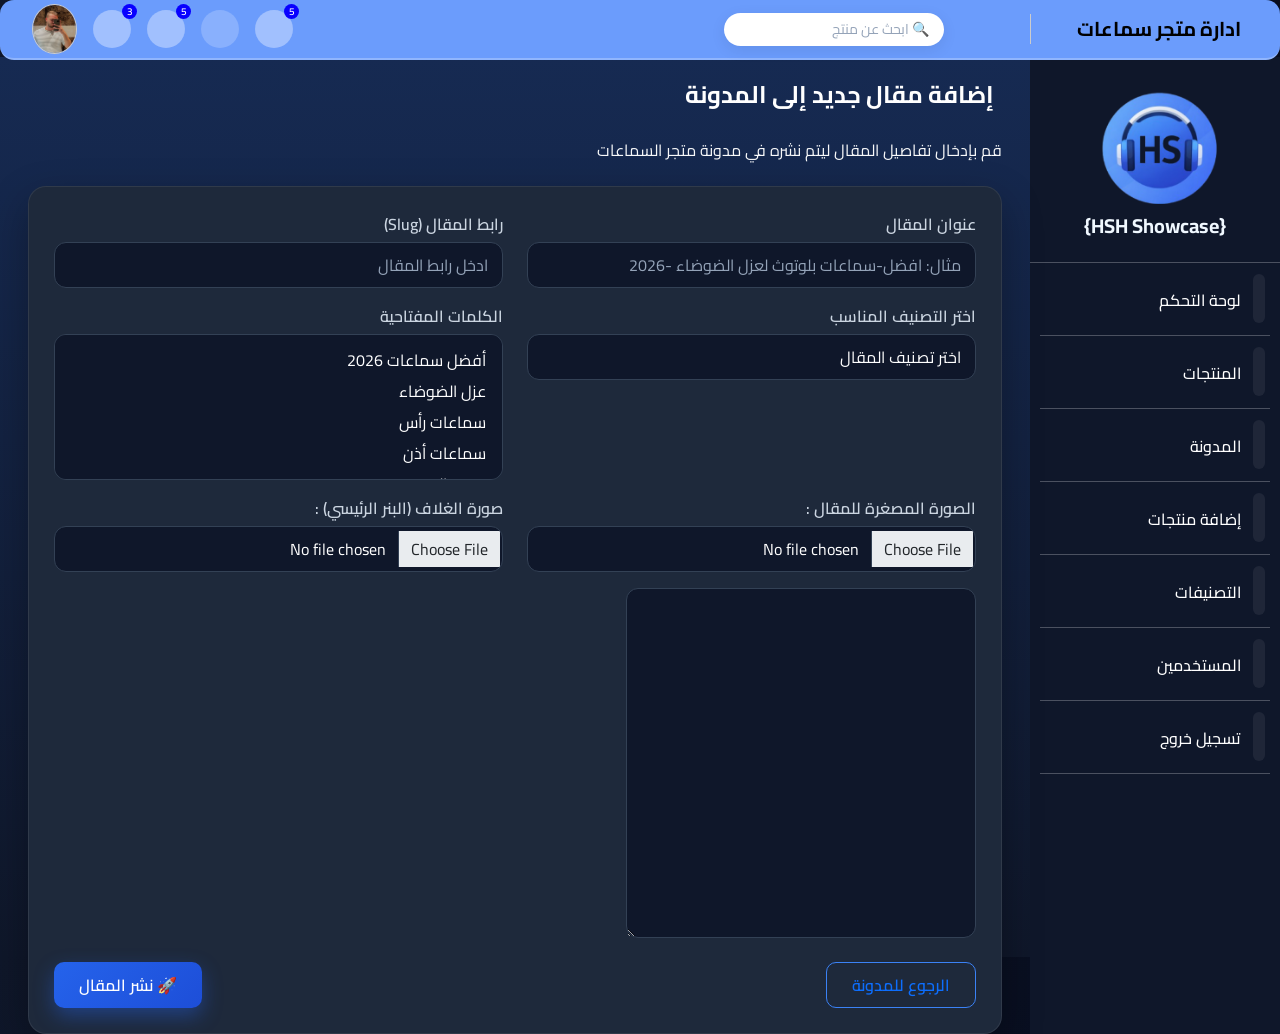
==== commit 4bfed60a: "Add files via upload" ====
--- a/add-blogs.html
+++ b/add-blogs.html
@@ -40,7 +40,7 @@
             <header class="header d-flex justify-content-between py-1">
                 <div class="right-header d-flex align-items-center gap-3">
                     <div class="logo d-none d-md-block ">
-                        <a href="/index.html">ادارة متجر سماعات </a>
+                        <a href="index.html">ادارة متجر سماعات </a>
                     </div>
                     <div class="px-3">
 
@@ -99,7 +99,7 @@
                                     <div class="msg-content">
 
                                         <div class="msg-top">
-                                            <span class="msg-name">زياد رجب</span>
+                                            <span class="msg-name">اية رجب</span>
                                             <hr>
                                             <span class="msg-time text-black">قبل 3 دقائق</span>
                                         </div>
@@ -139,7 +139,7 @@
                                     <div class="msg-content">
 
                                         <div class="msg-top">
-                                            <span class="msg-name">محمد علي</span>
+                                            <span class="msg-name">سارة علي</span>
                                             <hr>
                                             <span class="msg-time text-black">قبل 20 دقيقة</span>
                                         </div>
@@ -158,7 +158,7 @@
                                     <div class="msg-content">
 
                                         <div class="msg-top">
-                                            <span class="msg-name">عمر خالد</span>
+                                            <span class="msg-name">تالا خالد</span>
                                             <hr>
                                             <span class="msg-time text-black">قبل ساعة</span>
                                         </div>
@@ -177,7 +177,7 @@
                                     <div class="msg-content">
 
                                         <div class="msg-top">
-                                            <span class="msg-name">يوسف أحمد</span>
+                                            <span class="msg-name">يارا أحمد</span>
                                             <hr>
                                             <span class="msg-time text-black">اليوم</span>
                                         </div>
@@ -215,8 +215,9 @@
 
 
 
-                        <a href="" class="position-relative bell" data-bs-toggle="tooltip" title="التعليقات"><i
-                                class="fa-regular fa-bell"></i></a>
+                        <a href="" class="position-relative bell" data-bs-toggle="tooltip" title="التعليقات">
+                            <i class="fa-regular fa-comment-dots"></i>
+                        </a>
                         <a href="" class="position-relative heart" data-bs-toggle="tooltip" title="المفضلة"><i
                                 class="fa-regular fa-heart"></i></a>
                     </div>
@@ -368,8 +369,8 @@
                                     <div class="mt-4 d-flex justify-content-between gap-3 flex-wrap">
 
                                         <button type="button" class="btn-draft">
-                                            <a href="/blog.html" class="m-r-10">الرجوع للمدونة </a>
-                                             
+                                            <a href="blog.html" class="m-r-10">الرجوع للمدونة </a>
+
                                         </button>
 
                                         <button type="submit" class="btn-publish">
@@ -550,7 +551,7 @@
                     </div>
                     <img width="50" src="assets/images/users online/avv1.jpg" alt="">
 
-                    <h4>فراس نعمة  </h4>
+                    <h4>فراس نعمة </h4>
                 </div>
 
                 <div class="contact-info">
@@ -568,17 +569,17 @@
                     </div>
                     <img width="50" src="assets/images/users online/avv2.jpg" alt="">
 
-                    <h4>كنان باريني  </h4>
-                </div>
-
-                <div class="contact-info">
-                    <i class="fa-solid fa-message chat-icon"></i>
-                    <i class="fa-brands fa-facebook-messenger messenger-icon"></i>
-                    <i class="fa-brands fa-square-whatsapp whatsapp-icon"></i>
-                </div>
-
-            </div>
-             <!-- 10 -->
+                    <h4>كنان باريني </h4>
+                </div>
+
+                <div class="contact-info">
+                    <i class="fa-solid fa-message chat-icon"></i>
+                    <i class="fa-brands fa-facebook-messenger messenger-icon"></i>
+                    <i class="fa-brands fa-square-whatsapp whatsapp-icon"></i>
+                </div>
+
+            </div>
+            <!-- 10 -->
             <div class="item-side-menu d-flex mb-3">
                 <div class="avatar-info position-relative">
                     <div style="width: 10px; height: 10px;" class="spinner-grow text-success grow-user" role="status">
--- a/assets/css/style.css
+++ b/assets/css/style.css
@@ -1009,7 +1009,7 @@
 
     /* الهيدر يرتب */
     .header {
-        flex-wrap: wrap;
+     
         gap: 10px;
     }
 
@@ -2141,4 +2141,429 @@
 .price-tag:hover {
   transform: scale(1.1);
   box-shadow: 0 0 12px rgba(13, 110, 253, 0.6);
+}
+
+/* تثبيت الهيدر بدون تخريب الكود القديم */
+.messages-area {
+    max-height: 400px !important;
+    overflow-y: auto !important;
+}
+
+/* الهيدر يبقى ثابت */
+.messages-header {
+    position: sticky !important;
+    top: 0 !important;
+    z-index: 999 !important;
+
+    background: #1e2b45 !important;
+    padding: 10px !important;
+}
+
+
+.messages-area {
+    max-height: 400px !important;
+    overflow-y: auto !important;
+    position: absolute; /* خليه متل ما هو */
+}
+
+.messages-header {
+    position: sticky !important;
+    top: 0;
+    z-index: 9999; /* عالي جداً */
+
+    background: #1e2b45; /* نفس الخلفية */
+    padding: 12px;
+
+    box-shadow: 0 5px 15px rgba(0,0,0,0.4); /* يعطيه طبقة */
+}
+
+.messages-header h4 {
+    margin: 0;
+}
+
+
+.messages-area {
+    overflow: hidden !important;   /* يمنع ظهور أي شي فوق */
+}
+
+.messages-area {
+    overflow-y: auto !important;   /* ويرجع يفعل السكرول */
+}
+
+.messages-header {
+    display: block !important;
+}
+
+
+
+/* === FINAL FIX === */
+
+/* الكارد كامل */
+.messages-area {
+    position: absolute !important;
+    top: 45px !important;
+    right: -90px !important;
+
+    width: 320px !important;
+    max-height: 400px !important;
+
+    padding: 0 !important;
+    margin: 0 !important;
+
+    overflow-y: auto !important;
+    overflow-x: hidden !important;
+
+    background: #1e2b45 !important;
+    border-radius: 10px !important;
+
+    z-index: 9999 !important;
+}
+
+/* الهيدر (أحدث الرسائل) */
+.messages-header {
+    position: sticky !important;
+    top: 0 !important;
+
+    margin: 0 !important;
+    padding: 12px !important;
+
+    background: #1e2b45 !important;
+    z-index: 99999 !important;
+
+    display: block !important;
+    text-align: center !important;
+
+    box-shadow: 0 5px 15px rgba(0,0,0,0.4) !important;
+}
+
+/* إزالة أي فراغ فوق العنوان */
+.messages-header h4 {
+    margin: 0 !important;
+    padding: 0 !important;
+}
+
+/* ضمان عدم ظهور أي عنصر فوق الهيدر */
+.messages-area .message-item {
+    position: relative;
+    z-index: 1;
+}
+
+.header {
+    display: flex;
+    justify-content: space-between;
+    align-items: center;
+}
+
+.right-header,
+.left-header {
+    display: flex;
+    align-items: center;
+}
+
+.left-header {
+    flex-shrink: 0;
+}
+
+@media (max-width: 768px) {
+    .header .icons {
+        gap: 8px !important;
+    }
+
+    .avatar img {
+        width: 35px;
+        height: 35px;
+    }
+}
+
+.right-header a {
+    margin-left: 6px;
+}
+
+@media (max-width: 768px) {
+    .header .icons a,
+    .header .icons i {
+        width: 34px;
+        height: 34px;
+    }
+}
+
+/* @media (max-width: 767px) {
+    .messages-area {
+        transform: translateX(15px);
+    }
+} */
+
+@media (max-width: 767px) {
+    .messages-area {
+        right: -120px !important; /* كان -90 */
+    }
+}
+
+
+@media (max-width: 768px) {
+    .content {
+        margin-top: 52px !important; /* بدل 57 */
+    }
+}
+
+@media (max-width: 768px) {
+    header {
+        border-bottom: none !important;
+    }
+}
+
+@media (max-width: 768px) {
+
+    .blog-actions {
+        flex-direction: column;
+        gap: 10px;
+    }
+
+    .blog-actions .btn:first-child {
+        width: 100%;
+    }
+
+    .blog-actions a:not(:first-child) {
+        width: 48%;
+    }
+
+    .blog-actions {
+        flex-wrap: wrap;
+    }
+}
+
+/* ===== MOBILE FULL WIDTH BUTTONS ===== */
+@media (max-width: 768px) {
+
+    .blog-actions {
+        flex-direction: column;
+        gap: 10px;
+    }
+
+    /* زر قراءة المقال */
+    .blog-actions .btn:first-child {
+        width: 100%;
+    }
+
+    /* زر التعديل + الحذف */
+    .blog-actions .btn-sm {
+        width: 100%;
+    }
+}
+
+/* ===== FIX BLOG ACTIONS MOBILE ===== */
+@media (max-width: 768px) {
+
+    .blog-actions {
+        display: flex !important;
+        flex-direction: column !important;
+        gap: 10px !important;
+        width: 100%;
+    }
+
+    /* كل الأزرار */
+    .blog-actions a {
+        width: 100% !important;
+        display: block !important;
+        text-align: center;
+    }
+
+}
+
+/* ===== BLOG ACTIONS PRO STYLE ===== */
+
+.blog-actions {
+    display: flex;
+    flex-direction: column;
+    gap: 10px;
+}
+
+/* زر قراءة المقال */
+.blog-actions .btn-primary {
+    width: 100%;
+    border-radius: 12px;
+}
+
+/* حاوية التعديل + الحذف */
+.blog-actions .actions-row {
+    display: flex;
+    gap: 10px;
+}
+
+/* الأزرار */
+.blog-actions .action-btn {
+    flex: 1;
+    height: 40px;
+    border-radius: 10px;
+    display: flex;
+    align-items: center;
+    justify-content: center;
+    font-size: 14px;
+    font-weight: 600;
+    transition: 0.3s;
+    cursor: pointer;
+}
+
+/* تعديل */
+.action-edit {
+    background: rgba(37, 99, 235, 0.1);
+    color: #3b82f6;
+    border: 1px solid #3b82f6;
+}
+
+.action-edit:hover {
+    background: #3b82f6;
+    color: white;
+    transform: translateY(-2px);
+    box-shadow: 0 5px 15px rgba(59,130,246,0.4);
+}
+
+/* حذف */
+.action-delete {
+    background: rgba(239, 68, 68, 0.1);
+    color: #ef4444;
+    border: 1px solid #ef4444;
+}
+
+.action-delete:hover {
+    background: #ef4444;
+    color: white;
+    transform: translateY(-2px);
+    box-shadow: 0 5px 15px rgba(239,68,68,0.4);
+}
+
+/* زر الإغلاق */
+.modal-footer .btn-secondary {
+    background: #334155;
+    border: none;
+    color: #fff;
+    border-radius: 10px;
+    padding: 8px 18px;
+    transition: 0.3s;
+}
+
+.modal-footer .btn-secondary:hover {
+    background: #475569;
+    transform: scale(1.05);
+}
+
+/* زر الحذف */
+.modal-footer .btn-danger {
+    border-radius: 10px;
+    padding: 8px 18px;
+    font-weight: 600;
+}
+
+/* ===== MOBILE BLOG BUTTONS FIX ===== */
+@media (max-width: 768px) {
+
+    .actions-row {
+        flex-direction: column !important;
+        gap: 8px;
+        width: 100%;
+    }
+
+    .action-btn {
+        width: 100%;
+        height: 42px;
+        font-size: 14px;
+        justify-content: center;
+    }
+
+    /* زر القراءة */
+    .blog-actions .btn-primary {
+        width: 100%;
+        margin-bottom: 8px;
+    }
+
+}
+
+@media (max-width: 768px) {
+
+    .blog-meta {
+        flex-direction: column;
+        gap: 10px;
+    }
+
+    .blog-category {
+        margin-bottom: 5px;
+    }
+
+}
+
+/* ===== MOBILE NAVBAR HEIGHT FIX ===== */
+@media (max-width: 768px) {
+
+    /* تكبير ارتفاع النافبار */
+    .header {
+        padding: 12px 10px !important;  /* فوق وتحت */
+        min-height: 60px;               /* ارتفاع ثابت */
+    }
+
+    /* الأيقونات */
+    .header .icons a,
+    .header .icons i {
+        width: 36px;
+        height: 36px;
+        font-size: 16px;
+
+        display: flex;
+        align-items: center;
+        justify-content: center;
+
+        margin-top: 2px;
+        margin-bottom: 2px;
+    }
+
+    /* الصورة */
+    .avatar img {
+        width: 38px;
+        height: 38px;
+    }
+
+}
+
+/* ===== MOBILE TITLE SPACING ===== */
+@media (max-width: 768px) {
+
+    h3.text-white {
+        margin-top: 10px !important;
+    }
+
+}
+
+@media (max-width: 768px) {
+    .table-responsive {
+        margin-top: 25px;
+        padding: 8px;
+        border-radius: 10px;
+    }
+}
+
+@media (max-width: 768px) {
+    h4.text-white {
+        margin-top: 10px;
+    }
+}
+
+@media (max-width: 768px) {
+    .page-title {
+        margin-top: 15px;   /* نزول عن النافبار */
+        margin-bottom: 20px; /* مسافة عن الكروت */
+    }
+}
+
+@media (max-width: 768px) {
+    .page-title {
+        margin-top: 20px;
+        margin-bottom: 25px;
+    }
+}
+
+
+@media(max-width:768px){
+.mdawane{
+    margin-top: 100px !important;
+}
+
 }
